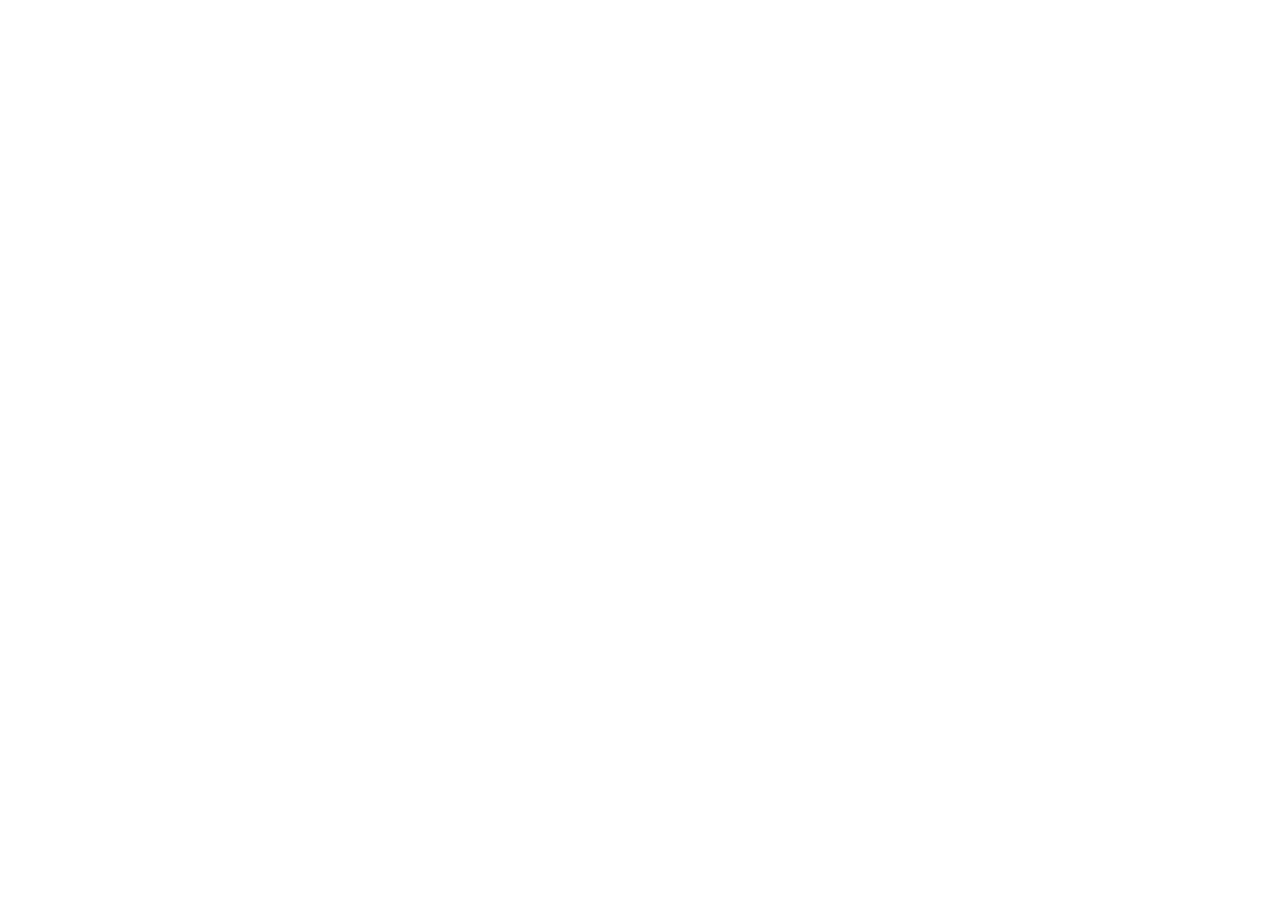
==== newpage.html @ 454286c3 "new file: new.js and newpage.html added, index.html and script.js modified to include functionality " ====
<!doctype html>
<html lang="en">
  <head>
    <meta charset="UTF-8" />
    <meta name="viewport" content="width=device-width, initial-scale=1.0" />
    <title>Document</title>
  </head>
  <body>
    <script src="new.js"></script>
  </body>
</html>
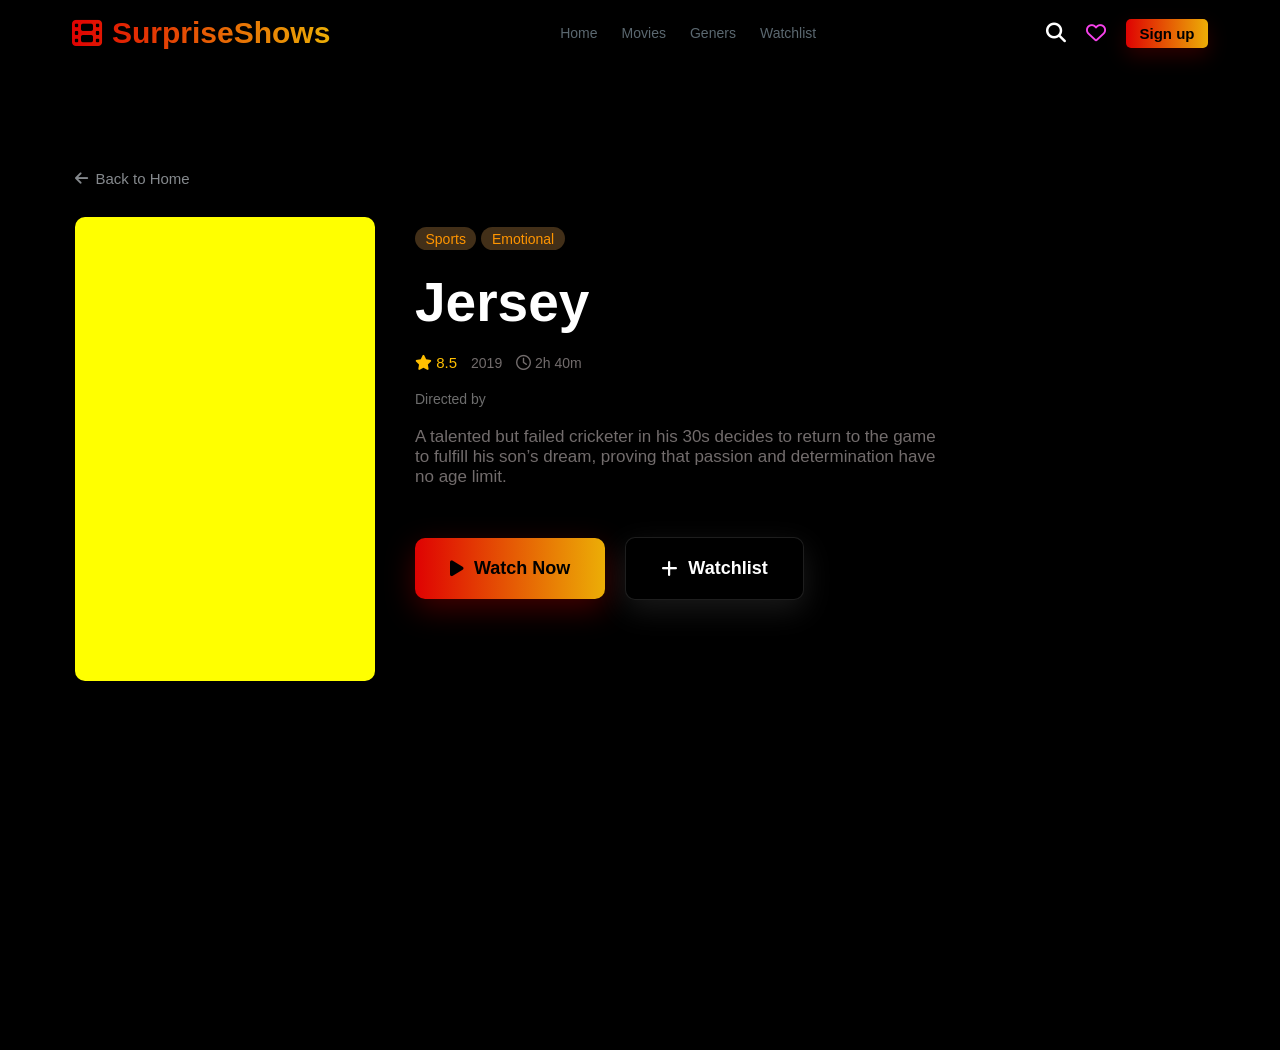
==== commit 00c0b4d9: "small modifications about the new css and html files" ====
--- a/newpage.html
+++ b/newpage.html
@@ -3,9 +3,64 @@
   <head>
     <meta charset="UTF-8" />
     <meta name="viewport" content="width=device-width, initial-scale=1.0" />
-    <title>Document</title>
+    <title>Surprise Show New Page</title>
+    <link
+      rel="stylesheet"
+      href="https://cdnjs.cloudflare.com/ajax/libs/font-awesome/6.5.0/css/all.min.css"
+    />
+    <link rel="stylesheet" href="new.css" />
   </head>
   <body>
+    <div class="logo-menu-container">
+      <div class="logo-container">
+        <i class="fa-solid fa-film"></i>
+        <p class="main-logo">SurpriseShows</p>
+      </div>
+      <div class="menu-container">
+        <ul class="menu-list">
+          <li>Home</li>
+          <li>Movies</li>
+          <li>Geners</li>
+          <li>Watchlist</li>
+        </ul>
+      </div>
+      <div class="search-container">
+        <i class="fa-solid fa-magnifying-glass"></i>
+        <i class="fa-regular fa-heart"></i>
+        <button class="ctn-btn">Sign up</button>
+      </div>
+    </div>
+    <div class="movie-container">
+        <div class="back-to-page"><span><i class="fa-solid fa-arrow-left"></i></span> <span>Back to Home</span></div>
+        <div class="movie-box">
+            <div class="movie-poster" id='movie-poster'></div>
+           <div class="movie-description">
+            <p class="movied-1"><span class="small-btn firstsmall" id='firstsmall'>Sports</span
+              ><span class="small-btn secondsmall" id='secondsmall'>Emotional</span></p>
+            <h1 class="movie-h" id='movie-h'>Jersey</h1>
+            <div class="movie-r" id='movie-r'>
+              <span class="star" id='pink'><i class="fa-solid fa-star" id="fa-star"></i> <span class="star1" id="star1">8.5</span></span
+              ><span class="year" id='year'>2019</span
+              ><span class="clockP"
+                ><i class="fa-regular fa-clock"></i><span id='duration'> 2h 40m</span></span
+              >
+            </div>
+            <div class="director">Directed by <span id='directed'></span>
+            </div>
+            <p class="movie-p" id="movie-p">
+             A talented but failed cricketer in his 30s decides to return to the game to fulfill his son’s dream, proving that passion and determination have no age limit.
+            </p>
+            <div class="movie-btn">
+              <button class="watch-now-btn" onclick="newPage('Jersey')">
+                <i class="fa-solid fa-play"></i>Watch Now
+              </button>
+              <button class="watch-list-btn">
+                <i class="fa-solid fa-plus"></i>Watchlist
+              </button> 
+            </div>
+          </div>
+        </div>
+    </div>
     <script src="new.js"></script>
   </body>
 </html>
--- a/new.css
+++ b/new.css
@@ -0,0 +1,268 @@
+:root {
+  font-family: Verdana, Geneva, Tahoma, sans-serif;
+  font-size: 10px;
+}
+* {
+  padding: 0;
+  margin: 0;
+  box-sizing: border-box;
+}
+body {
+  background-color: rgb(0, 0, 0);
+}
+.logo-menu-container {
+  position: fixed;
+  font-size: 1.6rem;
+  display: flex;
+  justify-content: space-between;
+  padding: 1em 4.5em;
+  align-items: center;
+  margin: auto;
+  top: 0;
+  left: 0;
+  right: 0;
+  z-index: 1000;
+  transition: background-color 0.3s ease;
+}
+.logo-menu-container.scrolled {
+  background-color: rgb(0, 0, 0);
+}
+.logo-container {
+  font-size: 3rem;
+  display: flex;
+  gap: 1rem;
+  align-items: center;
+  background: linear-gradient(to right, rgb(223, 2, 2), rgb(236, 174, 6));
+  -webkit-background-clip: text;
+  background-clip: text;
+  -webkit-text-fill-color: transparent;
+}
+.logo-container p {
+  font-weight: bold;
+}
+.menu-container {
+  font-size: 1.6rem;
+  font-weight: bold;
+}
+.menu-list li {
+  list-style-type: none;
+  display: inline;
+  padding: 0.4em 0.7em;
+  color: rgb(91, 104, 112);
+  font-size: 1.4rem;
+  font-weight: normal;
+  transition: all 0.25s cubic-bezier(0.25, 0.46, 0.45, 0.94);
+  cursor: pointer;
+  position: relative;
+}
+.menu-list li:hover {
+  border-radius: 0.6em;
+  background-color: rgba(255, 255, 255, 0.354);
+  color: white;
+}
+.sub-container {
+  display: flex;
+  flex-direction: column;
+}
+.slide-bar {
+  display: flex;
+  z-index: 5;
+  padding: 0 0 0 7.2rem;
+  gap: 0.4rem;
+}
+.slide-bar div {
+  width: 2.5rem;
+  background-color: rgb(67, 66, 63);
+  border-radius: 5rem;
+  height: 0.4rem;
+  transition: all 0.3s cubic-bezier(0.25, 0.46, 0.45, 0.94);
+  cursor: pointer;
+}
+.slide-bar div:hover {
+  width: 4rem;
+  background: linear-gradient(to right, rgb(88, 86, 86), rgb(89, 89, 88));
+  box-shadow: 0 0 15px rgba(236, 174, 6, 0.5);
+}
+.slide-bar .sliding2 {
+  width: 4rem;
+  background: linear-gradient(to right, rgb(223, 2, 2), rgb(236, 174, 6));
+  box-shadow: 0 0 20px rgba(236, 174, 6, 0.6);
+}
+
+.search-container {
+  font-size: 2rem;
+  display: flex;
+  align-items: center;
+  gap: 1em;
+  justify-content: center;
+  color: white;
+}
+
+.search-container i {
+  transition: all 0.25s cubic-bezier(0.25, 0.46, 0.45, 0.94);
+  cursor: pointer;
+}
+
+.search-container i:hover {
+  transform: scale(1.2) rotate(10deg);
+  color: rgb(236, 174, 6);
+}
+.ctn-btn {
+  font-size: 1.5rem;
+  background: linear-gradient(to right, rgb(223, 2, 2), rgb(236, 174, 6));
+  border-radius: 0.5rem;
+  border: none;
+  padding: 0.4em 0.9em;
+  color: black;
+  font-weight: bold;
+  transition: all 0.25s cubic-bezier(0.25, 0.46, 0.45, 0.94);
+  cursor: pointer;
+  box-shadow: 0 8px 20px rgba(223, 2, 2, 0.2);
+}
+
+.ctn-btn:hover {
+  transform: translateY(-1px);
+  box-shadow: 0 12px 30px rgba(223, 2, 2, 0.4);
+  letter-spacing: 0.3px;
+}
+.movie-container {
+  margin-top: 15rem;
+  margin-left: 5.5rem;
+  display: flex;
+  flex-direction: column;
+  gap: 3em;
+  padding: 2em;
+  height: 100vh;
+}
+.back-to-page {
+  color: rgba(240, 248, 255, 0.553);
+  font-size: 1.5rem;
+  display: flex;
+  align-items: center;
+  gap: 0.5em;
+}
+.movie-box {
+  display: flex;
+  gap: 4rem;
+  height: 60%;
+}
+.movie-poster {
+  width: 30rem;
+  height: 90%;
+  background-color: yellow;
+  border-radius: 1rem;
+}
+.fa-heart {
+  color: rgb(248, 66, 236);
+}
+.director span {
+  color: white;
+}
+.movie-description {
+  display: flex;
+  padding-top: 1rem;
+  position: relative;
+  flex-direction: column;
+  gap: 2rem;
+  width: 45%;
+}
+.pink{
+    color:pink;
+}
+.movied-1 {
+  display: flex;
+  align-items: center;
+  gap: 0.5rem;
+}
+.movie-h {
+  color: white;
+  font-size: 5.5rem;
+}
+.movie-r {
+  display: flex;
+  color: rgba(129, 122, 122, 0.882);
+  font-size: 1.4rem;
+  align-items: center;
+  gap: 1em;
+}
+.star {
+  font-size: 1.5rem;
+  color: rgb(255, 191, 0);
+}
+.fa-clock {
+  font-size: 1.5rem;
+}
+
+.small-btn {
+  /* font-size: 1.2rem;
+  color: rgba(255, 255, 255, 0.934);
+  background-color: rgb(31, 28, 45);
+  border-radius: 1em;
+  padding: 0.25em 0.75em; */
+  background-color: rgba(124, 88, 46, 0.538);
+  color: rgb(255, 149, 0);
+  font-size: 1.4rem;
+  padding: 0.25em 0.75em;
+  /* border: 0.1rem solid rgba(255, 149, 0, 0.25); */
+  border-radius: 5em;
+  width: fit-content;
+}
+.movie-p {
+  font-size: 1.7rem;
+  color: rgba(129, 122, 122, 0.882);
+  font-weight: medium;
+}
+.director {
+  color: rgba(255, 255, 255, 0.428);
+  font-size: 1.4rem;
+}
+.movie-btn {
+  display: flex;
+  align-items: center;
+  gap: 2rem;
+  margin-top: 3rem;
+}
+.watch-now-btn {
+  font-size: 1.8rem;
+  font-weight: bold;
+  background: linear-gradient(to right, rgb(223, 2, 2), rgb(236, 174, 6));
+  color: black;
+  display: flex;
+  align-items: center;
+  gap: 1rem;
+  border-radius: 1rem;
+  padding: 2rem 3.5rem;
+  border: none;
+  transition: all 0.25s cubic-bezier(0.25, 0.46, 0.45, 0.94);
+  cursor: pointer;
+  box-shadow: 0 10px 30px rgba(223, 2, 2, 0.3);
+}
+
+.watch-now-btn:hover {
+  transform: translateY(-4px);
+  box-shadow: 0 20px 50px rgba(223, 2, 2, 0.5);
+  letter-spacing: 0.5px;
+}
+.watch-list-btn {
+  font-size: 1.8rem;
+  font-weight: bold;
+  background: black;
+  color: rgb(255, 255, 255);
+  display: flex;
+  align-items: center;
+  gap: 1rem;
+  border-radius: 1rem;
+  padding: 2rem 3.5rem;
+  border: 0.1rem solid rgba(142, 142, 142, 0.21);
+  transition: all 0.25s cubic-bezier(0.25, 0.46, 0.45, 0.94);
+  cursor: pointer;
+  box-shadow: 0 10px 30px rgba(255, 255, 255, 0.1);
+}
+
+.watch-list-btn:hover {
+  transform: translateY(-4px);
+  background: rgba(255, 255, 255, 0.1);
+  border-color: rgba(255, 255, 255, 0.4);
+  box-shadow: 0 20px 50px rgba(255, 255, 255, 0.15);
+  letter-spacing: 0.5px;
+}
